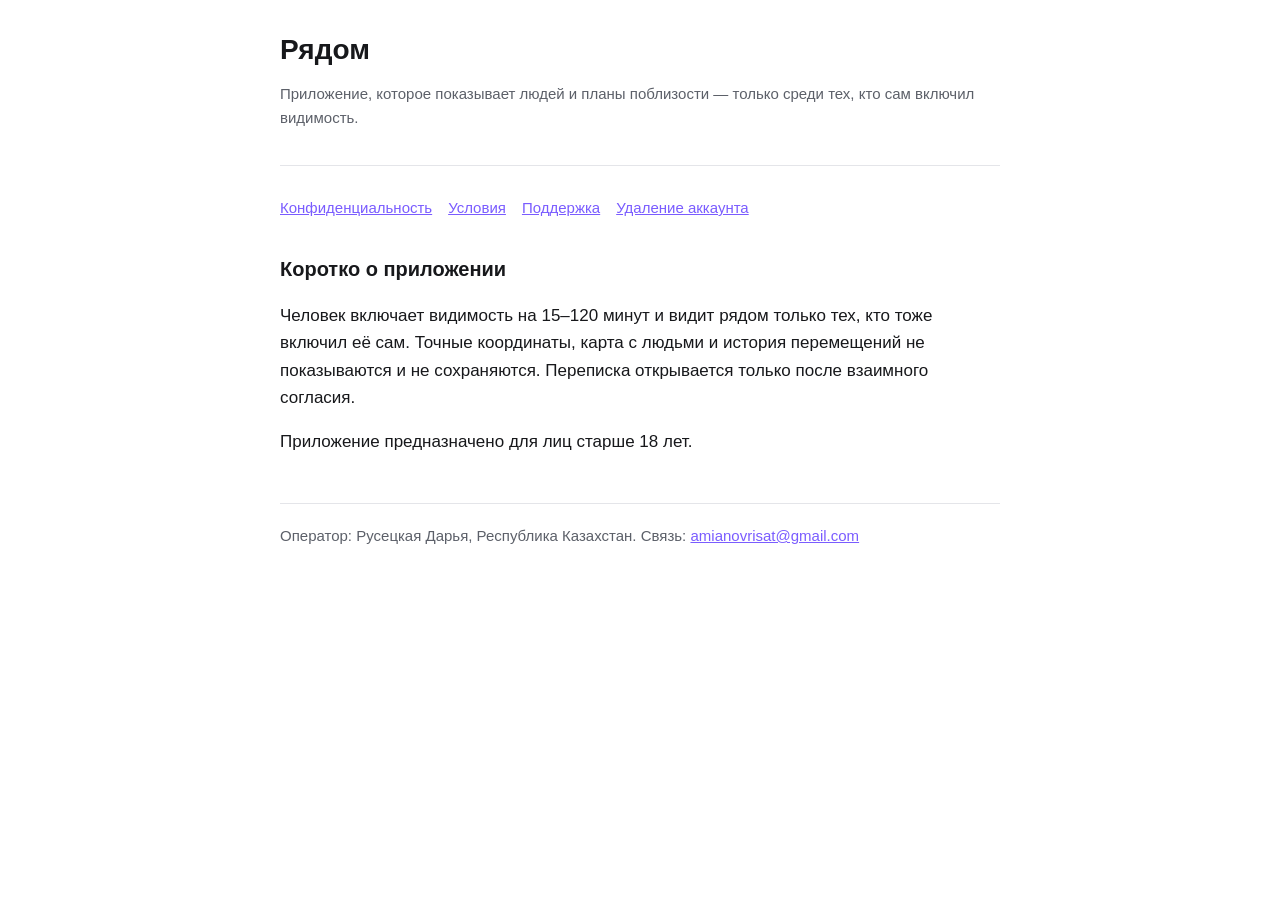
==== index.html @ 7ce9ece1 "Публичные страницы «Рядом»: политика, условия, поддержка, удаление аккаунта Эти четыре адреса требую" ====
<!doctype html>
<html lang="ru"><head><meta charset="utf-8"><meta name="viewport" content="width=device-width, initial-scale=1">
<title>Рядом — люди поблизости</title><link rel="stylesheet" href="style.css"></head>
<body><main>
<header><h1>Рядом</h1><p class="muted">Приложение, которое показывает людей и планы поблизости — только среди тех, кто сам включил видимость.</p></header>
<nav><a href="privacy.html">Конфиденциальность</a><a href="terms.html">Условия</a><a href="support.html">Поддержка</a><a href="delete-account.html">Удаление аккаунта</a></nav>
<h2>Коротко о приложении</h2>
<p>Человек включает видимость на 15–120 минут и видит рядом только тех, кто тоже включил её сам. Точные координаты, карта с людьми и история перемещений не показываются и не сохраняются. Переписка открывается только после взаимного согласия.</p>
<p>Приложение предназначено для лиц старше 18 лет.</p>
<footer class="muted">Оператор: Русецкая Дарья, Республика Казахстан. Связь: <a href="mailto:amianovrisat@gmail.com">amianovrisat@gmail.com</a></footer>
</main></body></html>
---- style.css ----
:root { color-scheme: light dark; --bg: #ffffff; --fg: #17181b; --muted: #5c6069; --line: #e4e5e9; --accent: #7a5cff; }
@media (prefers-color-scheme: dark) { :root { --bg: #121316; --fg: #f2f2f3; --muted: #a3a6ad; --line: #2b2d33; } }
* { box-sizing: border-box; }
body { margin: 0; padding: 32px 20px 64px; background: var(--bg); color: var(--fg);
  font: 17px/1.6 -apple-system, BlinkMacSystemFont, "Segoe UI", Roboto, sans-serif; }
main { max-width: 720px; margin: 0 auto; }
header { border-bottom: 1px solid var(--line); padding-bottom: 20px; margin-bottom: 28px; }
h1 { font-size: 28px; line-height: 1.25; margin: 0 0 8px; }
h2 { font-size: 20px; margin: 32px 0 10px; }
p, li { color: var(--fg); }
.muted { color: var(--muted); font-size: 15px; }
ul { padding-left: 20px; }
a { color: var(--accent); }
nav a { margin-right: 16px; font-size: 15px; }
footer { margin-top: 48px; padding-top: 20px; border-top: 1px solid var(--line); }
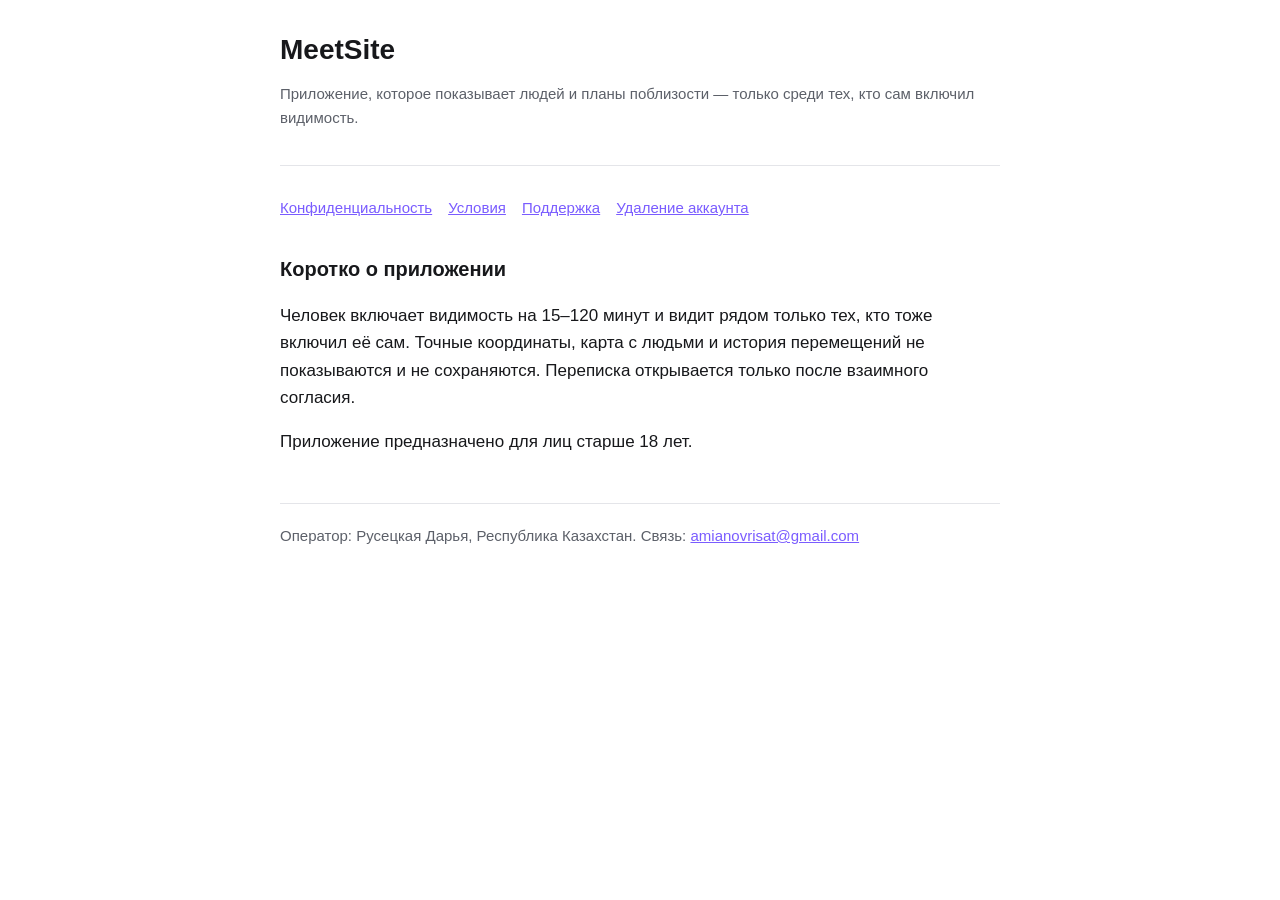
==== commit 707b83ff: "Rename app to MeetSite on public information pages" ====
--- a/index.html
+++ b/index.html
@@ -1,8 +1,8 @@
 <!doctype html>
 <html lang="ru"><head><meta charset="utf-8"><meta name="viewport" content="width=device-width, initial-scale=1">
-<title>Рядом — люди поблизости</title><link rel="stylesheet" href="style.css"></head>
+<title>MeetSite — люди поблизости</title><link rel="stylesheet" href="style.css"></head>
 <body><main>
-<header><h1>Рядом</h1><p class="muted">Приложение, которое показывает людей и планы поблизости — только среди тех, кто сам включил видимость.</p></header>
+<header><h1>MeetSite</h1><p class="muted">Приложение, которое показывает людей и планы поблизости — только среди тех, кто сам включил видимость.</p></header>
 <nav><a href="privacy.html">Конфиденциальность</a><a href="terms.html">Условия</a><a href="support.html">Поддержка</a><a href="delete-account.html">Удаление аккаунта</a></nav>
 <h2>Коротко о приложении</h2>
 <p>Человек включает видимость на 15–120 минут и видит рядом только тех, кто тоже включил её сам. Точные координаты, карта с людьми и история перемещений не показываются и не сохраняются. Переписка открывается только после взаимного согласия.</p>
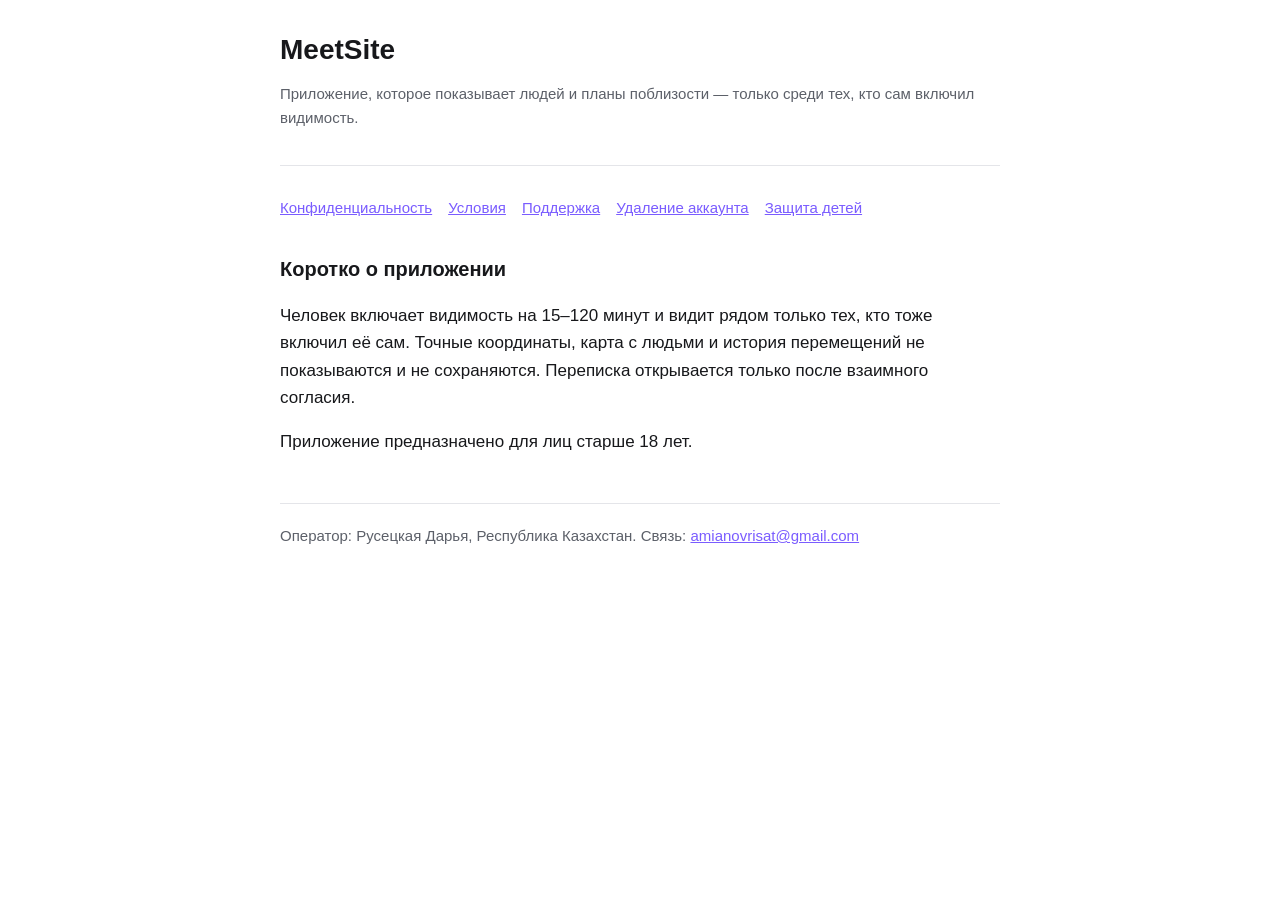
==== commit e9b9b39b: "Publish MeetSite child safety standards and clarify deletion requests" ====
--- a/index.html
+++ b/index.html
@@ -3,7 +3,7 @@
 <title>MeetSite — люди поблизости</title><link rel="stylesheet" href="style.css"></head>
 <body><main>
 <header><h1>MeetSite</h1><p class="muted">Приложение, которое показывает людей и планы поблизости — только среди тех, кто сам включил видимость.</p></header>
-<nav><a href="privacy.html">Конфиденциальность</a><a href="terms.html">Условия</a><a href="support.html">Поддержка</a><a href="delete-account.html">Удаление аккаунта</a></nav>
+<nav><a href="privacy.html">Конфиденциальность</a><a href="terms.html">Условия</a><a href="support.html">Поддержка</a><a href="delete-account.html">Удаление аккаунта</a><a href="child-safety.html">Защита детей</a></nav>
 <h2>Коротко о приложении</h2>
 <p>Человек включает видимость на 15–120 минут и видит рядом только тех, кто тоже включил её сам. Точные координаты, карта с людьми и история перемещений не показываются и не сохраняются. Переписка открывается только после взаимного согласия.</p>
 <p>Приложение предназначено для лиц старше 18 лет.</p>
